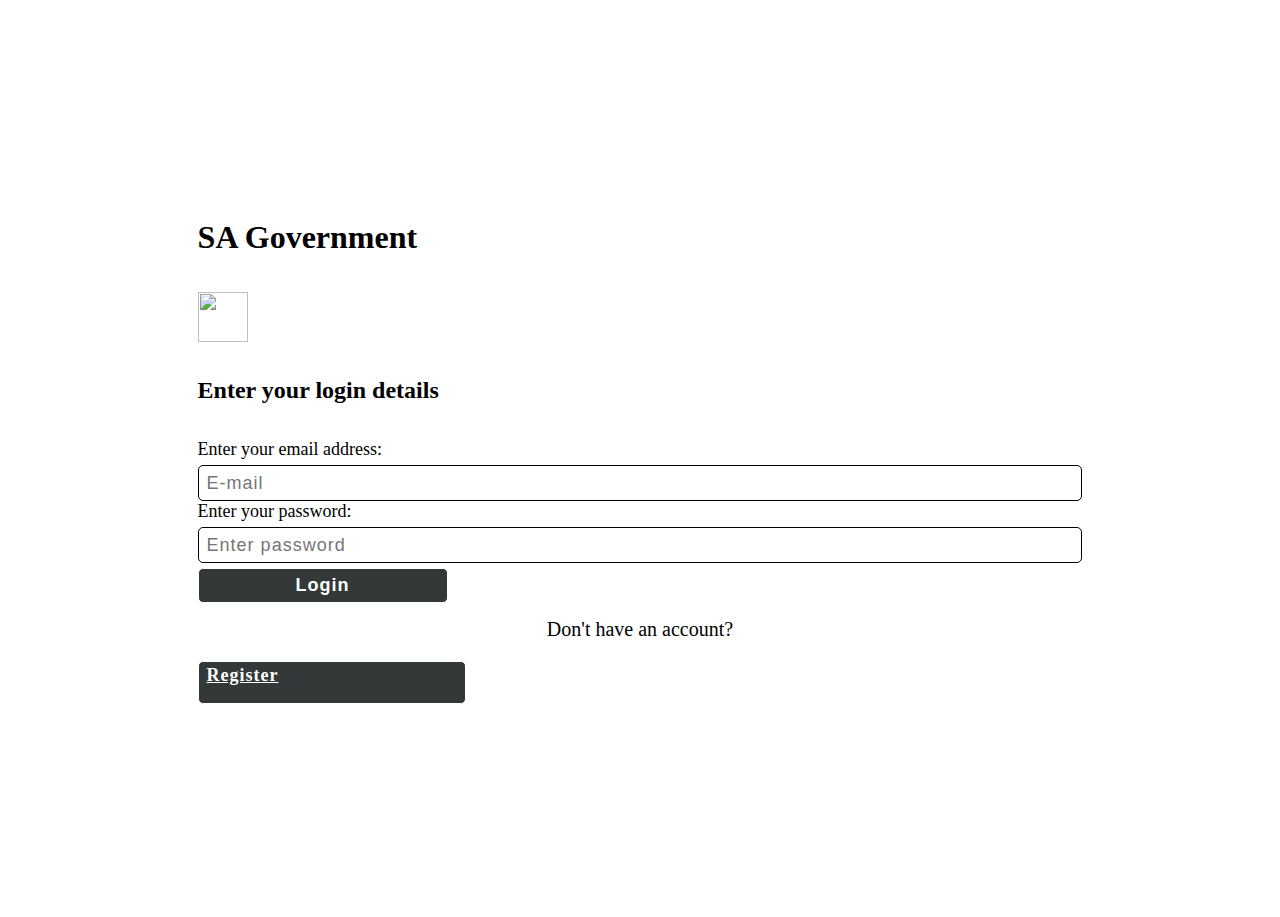
==== login.html @ 31321b3c "My first commit" ====
<!DOCTYPE html>
<html lang="en">
<head>
    <meta charset="UTF-8">
    <meta name="viewport" content="width=device-width, initial-scale=1.0">
    <title>Document</title>
    <link rel="stylesheet" type="text/css" href="./style2.css">
</head>
<body>
    <div class="holder">
        <h1>SA Government</h1>
    
        <img src="./images/unnamed.jpg" alt="">
        <h2>Enter your login details</h2>

        <form action="./dashboard.html">
            <div class="user-info">
                <label class="my-label">Enter your email address:</label>
                <input type="email" placeholder="E-mail" class="my-text" required>    
            </div>
            
            <div class="user-info">
                <label class="my-label">Enter your password:</label>
                <input type="password" placeholder="Enter password" class="my-text" required>
            </div>

            <input type="submit" value="Login" class="my-button">
        </form>
    
        <p class="under-button">Don't have an account?</p><a href="./website.html" class="my-button">Register</a>
        <a href=""></a>
        </div>
    </div>
</body>
</html>
---- style2.css ----
img {
    width: 50px;
    height: 50px;
}
.my-label {
    font-size: 18px;
}

.my-text, .my-button {
    height: 28px;
    font-size: 18px;
    padding: 3px 8px;
    border-radius: 5px;
    border: 1px solid;
    letter-spacing: 1px;
    margin-top: 5px;
}

.my-text:hover{
    border: 1px rgb(197, 212, 61);
}

.my-button {
    width: 250px;
    height: 35px;
    background-color: hsl(180, 5%, 21%);
    color: white;
    font-weight: bold;
}
.my-button:hover{
    background-color: rgb(98, 24, 100);
}

.holder {
    display: flex;
    flex-direction: column;
    padding: 15%;
    gap: 15px;
}

.user-info {
    display: flex;
    flex-direction: column;
    
}

.under-button {
    font-size: 20px;
    margin: 0px;
    text-align: center;
}

.under-button a {
    text-decoration: none;
    color: grey;
}

.under-button a:hover{
    color: green;
}
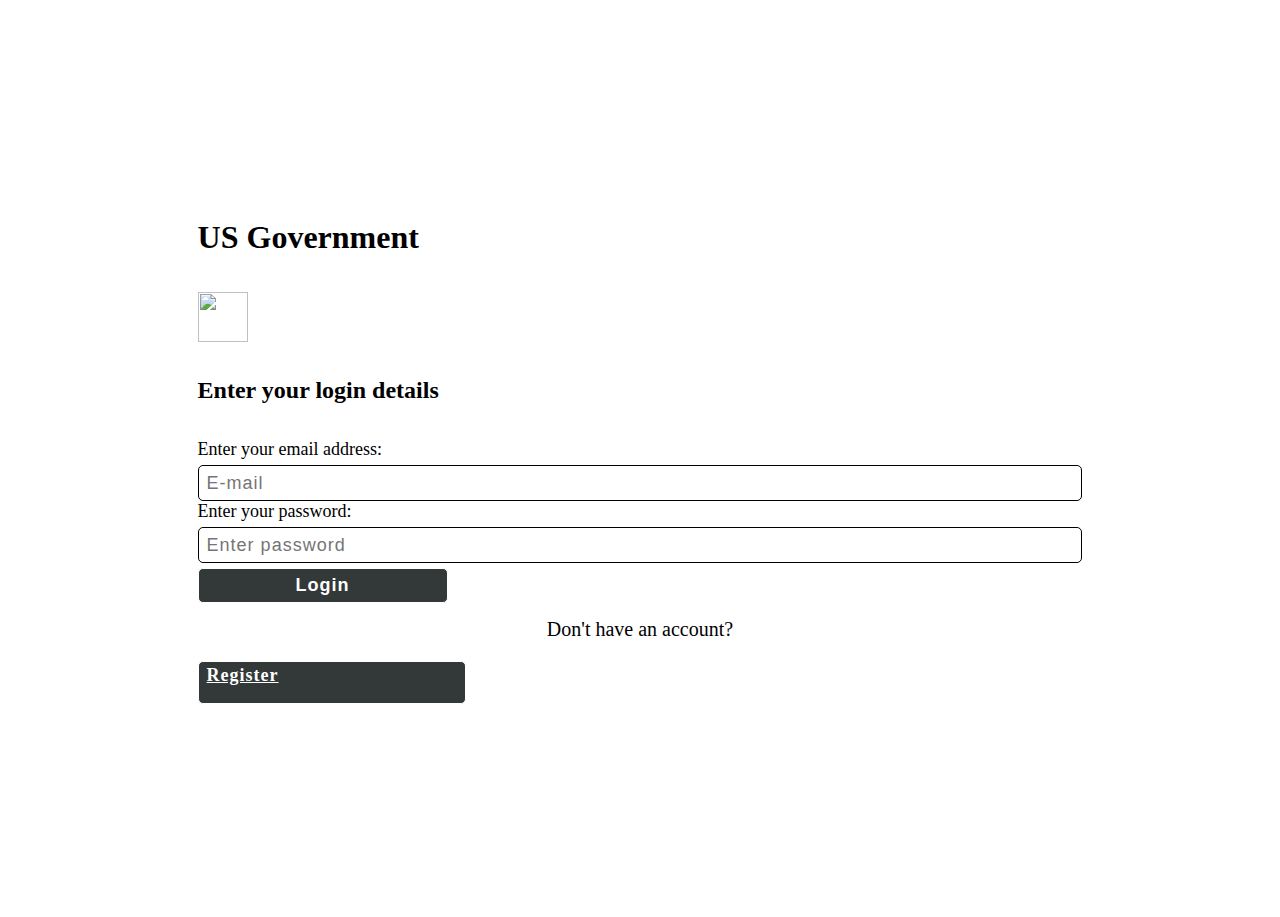
==== commit 0fc27a39: "Change login page" ====
--- a/login.html
+++ b/login.html
@@ -8,7 +8,7 @@
 </head>
 <body>
     <div class="holder">
-        <h1>SA Government</h1>
+        <h1>US Government</h1>
     
         <img src="./images/unnamed.jpg" alt="">
         <h2>Enter your login details</h2>
